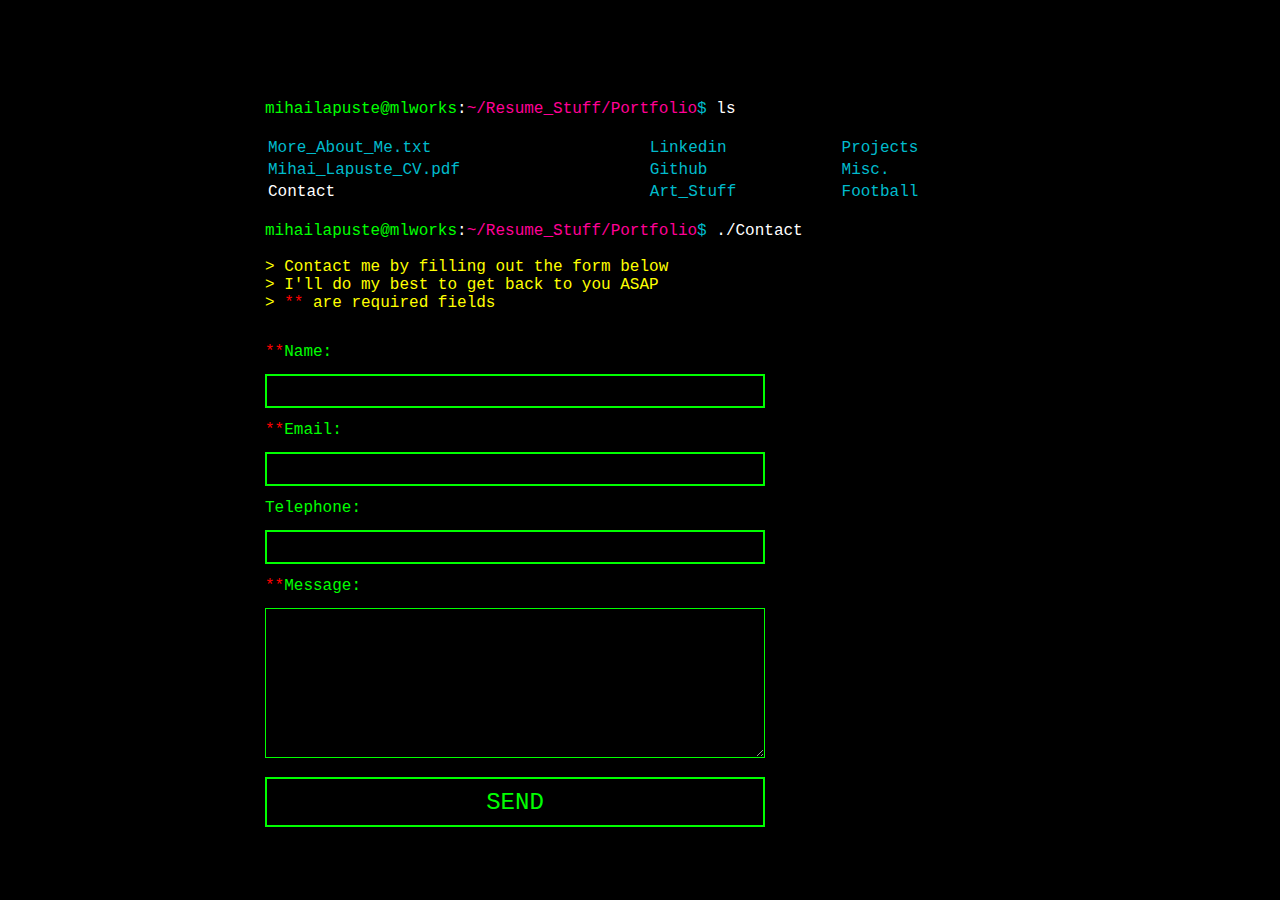
==== Contact.html @ 7d2f6326 "Create Contact.html" ====
<!DOCTYPE html>
<html>
  <head>
    <meta charset="UTF-8">
    <title>More_About_Me</title>
  <link rel="stylesheet" type="text/css" href="index.css">
  <style>
      img {
        float: left;
      }
      </style>
  </head>
  <body>
    <div id="console">
      <span id="a">mihailapuste@mlworks</span>:<span id="b">~/Resume_Stuff/Portfolio</span><span id="c">$</span> ls <br><br>
      <table id="c" style="width: 100%;">
          <tr>
            <td><a href="./More_About_Me.html">More_About_Me.txt</a> </td>
            <td><a href="https://www.linkedin.com/in/mihai-lapuste" target="_blank">Linkedin</a> </td>
            <td><a href="">Projects</a></td>
          </tr>
          <tr>
            <td><a href="./Mihai_Lapuste_CV.pdf" download>Mihai_Lapuste_CV.pdf</a></td>
            <td><a href="https://github.com/mihailapuste" target="_blank">Github</a></td>
            <td><a href="">Misc.</a></td>
          </tr>
          <tr>
            <td><a style="color:white;" href="./Contact.html">Contact </a> </td>
            <td><a href="">Art_Stuff</a> </td>
            <td><a href="">Football</a></td>
          </tr>
        </table> 
        <br>
        <span id="a">mihailapuste@mlworks</span>:<span id="b">~/Resume_Stuff/Portfolio</span><span id="c">$</span> ./Contact  
        <br><br>
        
        <span id="y"> > Contact me by filling out the form below</span><br>
        <span id="y"> > I'll do my best to get back to you ASAP</span><br>
        <span id="y"> > <span style="color: red">**</span> are required fields</span><br><br>

        <div id="wrapper">
                <form action="#" id="form">
                    <label for="name"><span style="color: red">**</span>Name:</label>
                    <input type="text" id="name" />
                    <label for="email"><span style="color: red">**</span>Email:</label>
                    <input type="text" id="email" />
                    <label for="telephone">Telephone:</label>
                    <input type="text" id="telephone" />
                    <label for="message"><span style="color: red">**</span>Message:</label>
                    <textarea name="message" id="message" cols="30" rows="10"></textarea><br />
                    <input type="submit" value="Send" name="submit" id="submit" />
                </form>
        </div>
        
    </div> 
  </body>
</html>
---- index.css ----
body {
	background-color: #000
}

th, td {
	padding-right: 18px;
	font-size:16px;
  }

#console {
	font-family: courier, monospace;
	color: #fff;
	width:750px;
	margin-left:auto;
	margin-right:auto;
	margin-top:100px;
	font-size:16px;
}

a {
	color: #0bc;
	text-decoration: none;
	font-size:16px;
}

#a {
	color: #0f0;
}

#c {
	color: #0bc;
}

#b {
	color: #ff0096;
}

#k {
    	animation: change 1s;
}

#op{
    	color: #888888
}

#y {
	color : #ffff00;
}
#p {
	color : #ff00ff;
}

@keyframes change {
    	0%  { color:  #0f0; }
    	50% { color:  #0f0; }
    	99% { color: black; }
}
#wrapper {
	font-family: courier, monospace;
	font-size: 14px;
	width:100%;
	max-width:500px;
	box-sizing: border-box;
}

label {
	display: block;
	font-size: 16px;
	padding: 13px 0;
	color: #0f0;
}

input {
	font-family: courier, monospace;
	height: 18px;
	padding: 15px 10px 15px 10px;
	width: 100%;
	font-size: 16px;
	box-sizing: border-box;
	background: transparent;
	color: white;
	border-color: #0f0;
	border-style: solid;
}

textarea {
	font-family: courier, monospace;
	height: 150px;
	width: 100%;
	font-size: 16px;
	box-sizing: border-box;
	padding: 15px 10px 15px 10px;
	background: transparent;
	color: white;
	border-color: #0f0;
	border-style: solid;
}


input#submit {
	text-align: center;
	color: #0f0;
	height: 50px;
	padding: 0;
	font-size: 24px;
	text-transform: uppercase;
	margin: 15px 0px;
	background: transparent;
	border-color: #0f0;
	border-style: solid;
}

input#submit:hover {
	cursor: pointer;
	background:  #0f0;
	color: black;
}
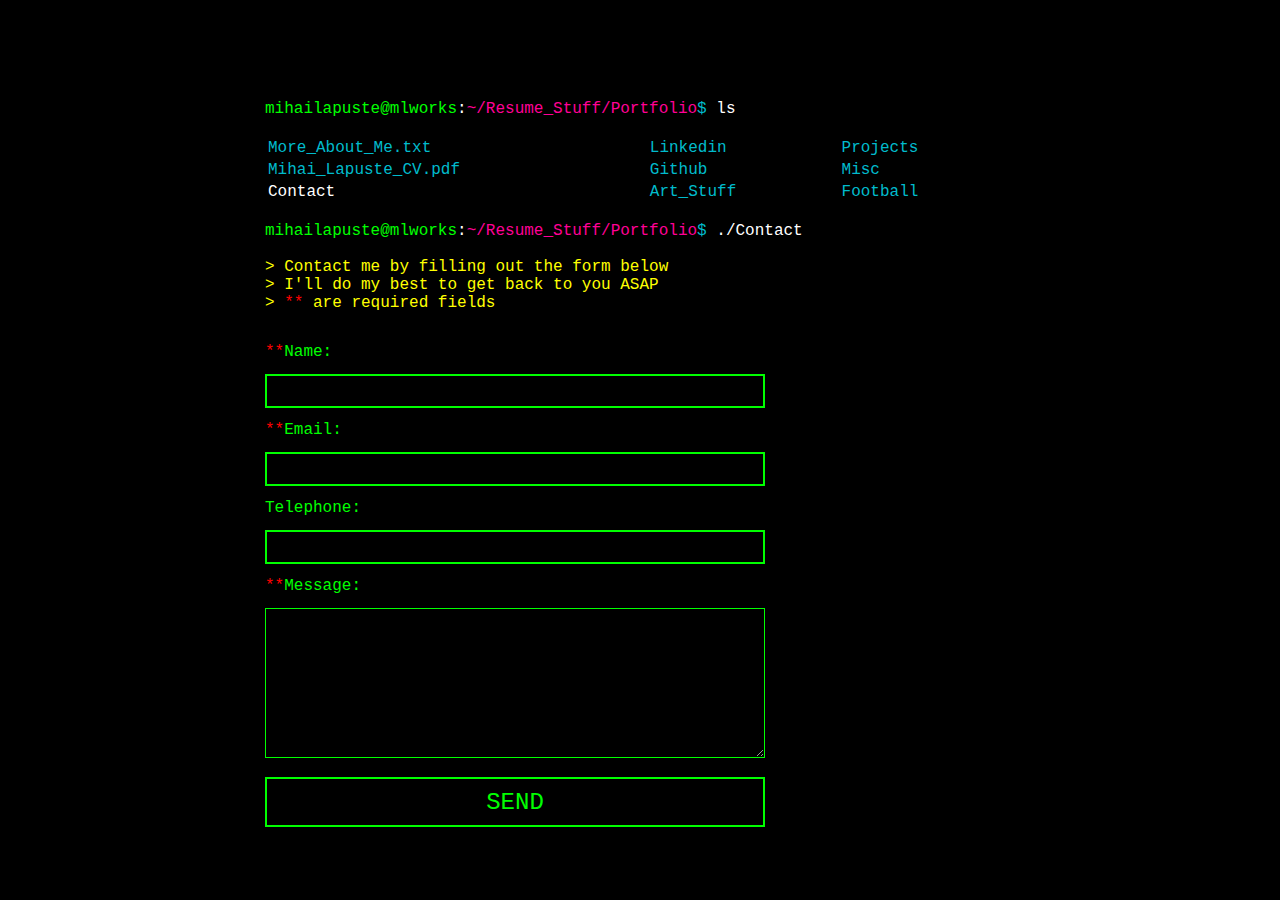
==== commit f53404a8: "changes made in january **" ====
--- a/Contact.html
+++ b/Contact.html
@@ -2,7 +2,7 @@
 <html>
   <head>
     <meta charset="UTF-8">
-    <title>More_About_Me</title>
+    <title>Contact</title>
   <link rel="stylesheet" type="text/css" href="index.css">
   <style>
       img {
@@ -17,17 +17,17 @@
           <tr>
             <td><a href="./More_About_Me.html">More_About_Me.txt</a> </td>
             <td><a href="https://www.linkedin.com/in/mihai-lapuste" target="_blank">Linkedin</a> </td>
-            <td><a href="">Projects</a></td>
+            <td><a href="./Projects.html">Projects</a></td>
           </tr>
           <tr>
             <td><a href="./Mihai_Lapuste_CV.pdf" download>Mihai_Lapuste_CV.pdf</a></td>
             <td><a href="https://github.com/mihailapuste" target="_blank">Github</a></td>
-            <td><a href="">Misc.</a></td>
+            <td><a href="./Misc.html">Misc</a></td>
           </tr>
           <tr>
             <td><a style="color:white;" href="./Contact.html">Contact </a> </td>
-            <td><a href="">Art_Stuff</a> </td>
-            <td><a href="">Football</a></td>
+            <td><a href="./Art_Stuff.html">Art_Stuff</a> </td>
+            <td><a href="./Football.html">Football</a></td>
           </tr>
         </table> 
         <br>
